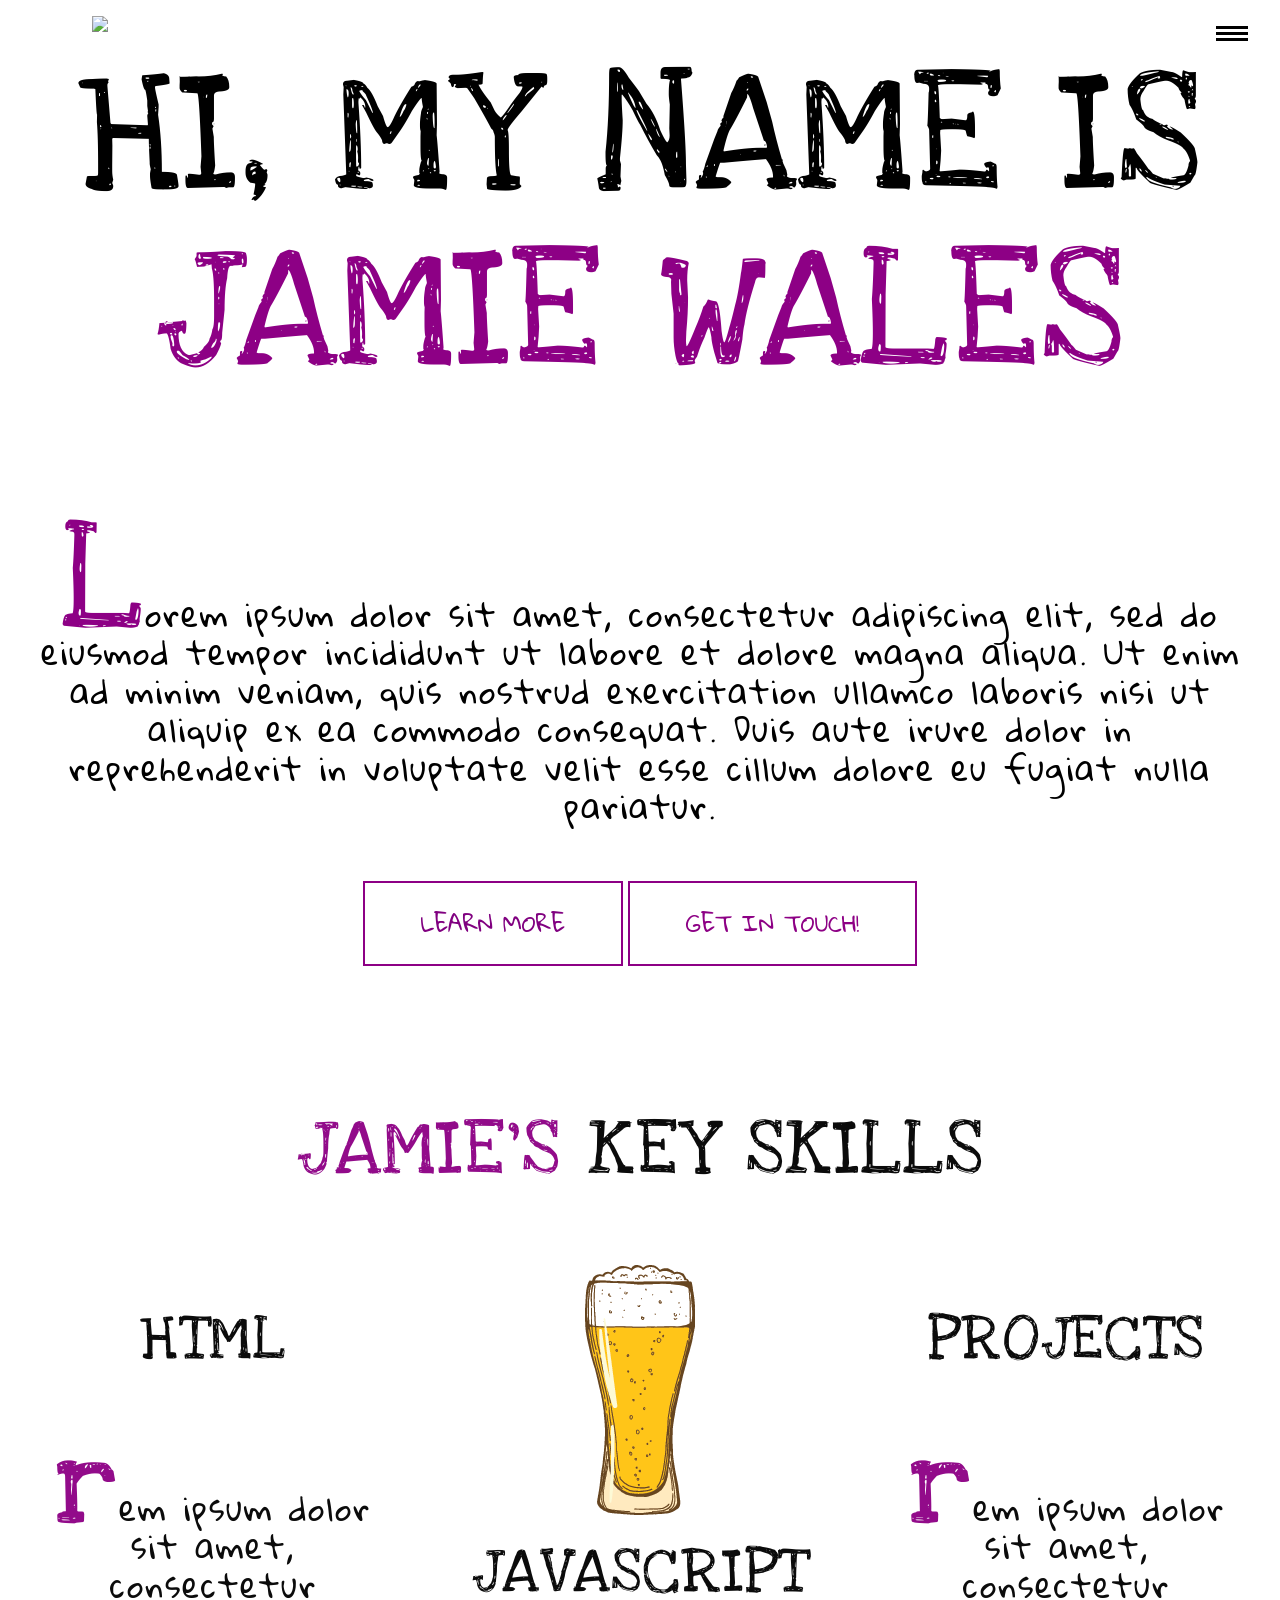
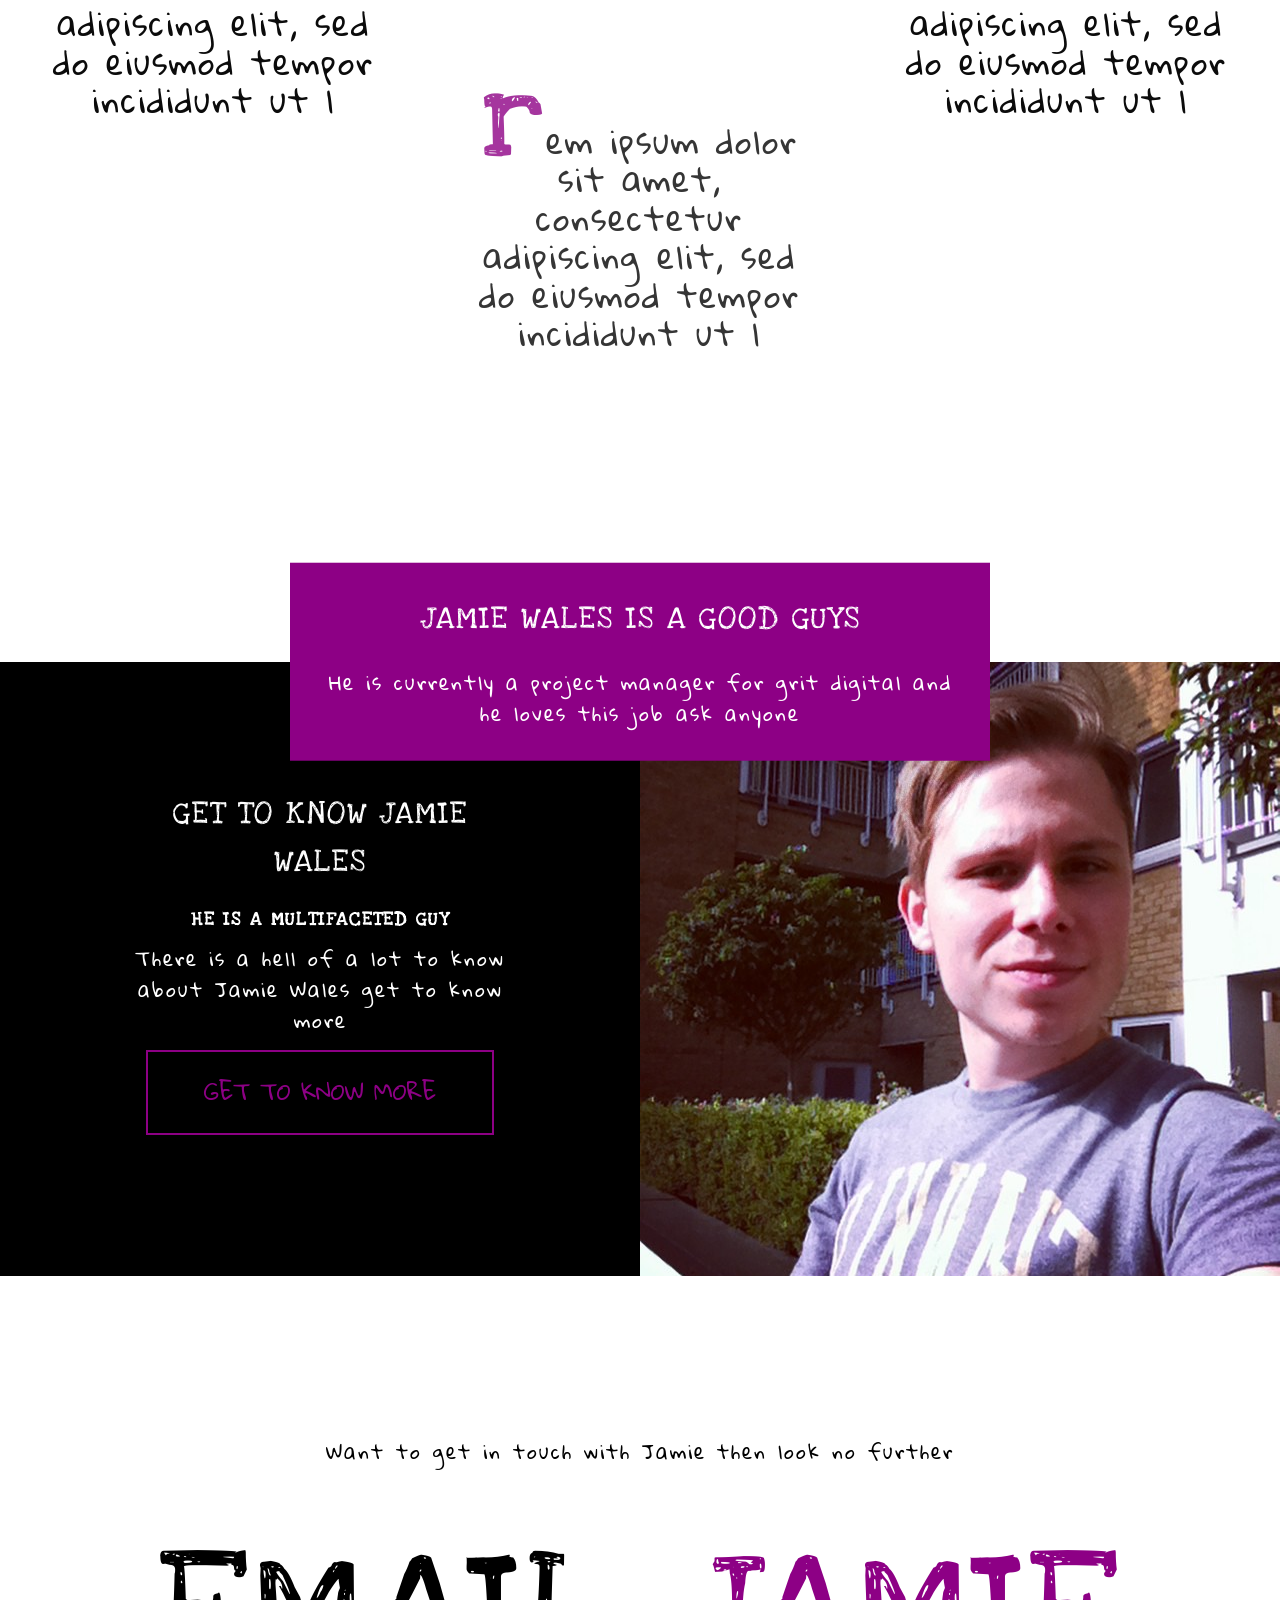
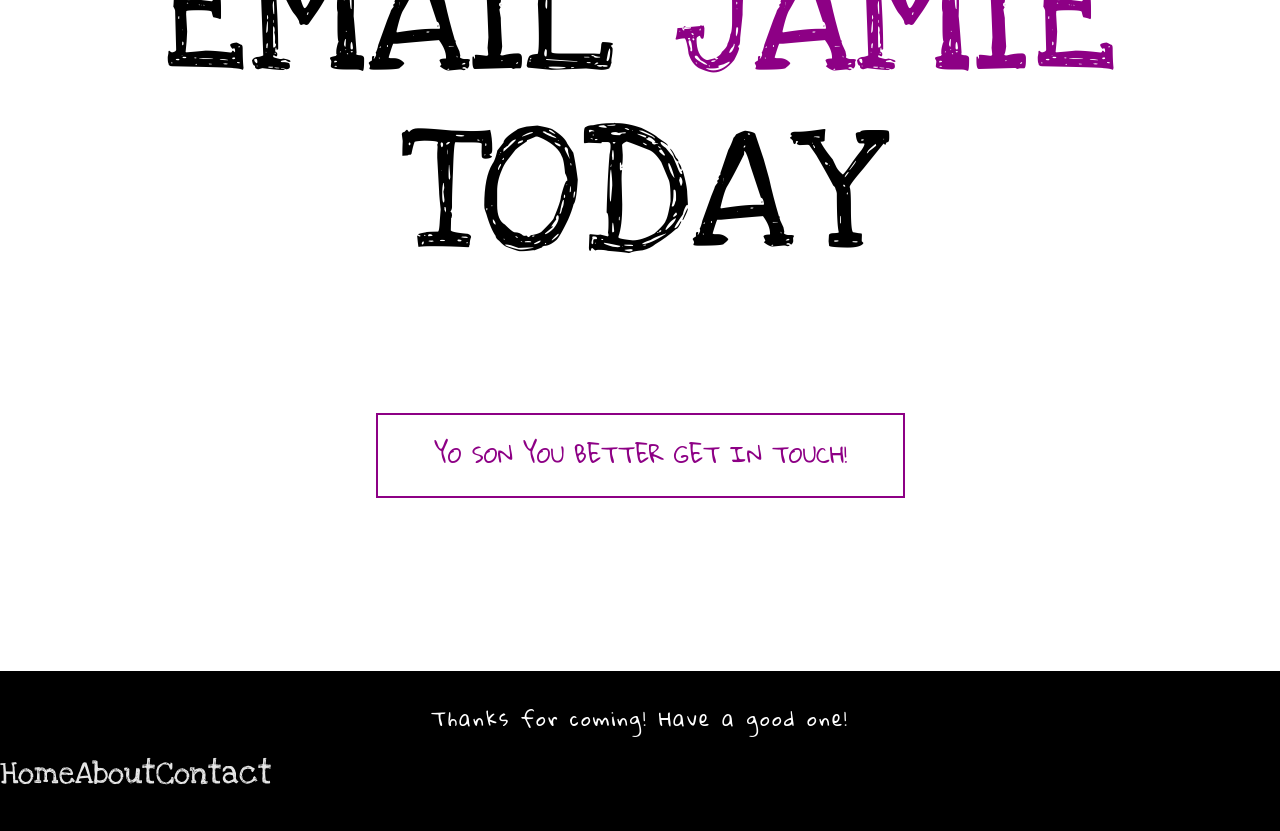
==== index.html @ 817ad18b "yo yo" ====
<!DOCTYPE html>
<html>
<head>
  <meta charset='utf-8'>
  <link href='css/main.css' rel='stylesheet'>
  <meta name='viewport' content='width=device-width,initial-scale=1'>
  <title>Jamie Wales</title>


</head>
<body>
  <header class='main-header'>
    <div class ='viewpoint'>
    <div class='container grid'>
    <div class='mylogo'> <a class ='logo' href = 'www.facebook.com' alt ='JW.'> <img src="img/logo.png" alt="JW. Logo"> </a></div>
    <nav class='main-nav col'>
      <ul class ='unstyled-list nav-list'>
        <li><a href='Home'> Home </a></li>
        <li><a href='About'> About </a></li>
        <li><a href='Contact'> Contact </a></li>
      </ul>
    </nav>

    <div class = 'nav-toggle'>
      <div class = 'hamburger'>
      </div>
    </div>

  </div>
  </header>

  <section class="hero">
    <div class="container grid">
      <div class="hero-text col">
        <h1 class="title-large"> Hi, my name is<br><span class ='title-jamie'>Jamie Wales</span> </h1>
          <p class="text-intro">
            <span>L</span>orem ipsum dolor sit amet, consectetur adipiscing elit, sed do
            eiusmod tempor incididunt ut labore et dolore magna aliqua. Ut enim
            ad minim veniam, quis nostrud exercitation ullamco laboris nisi ut
            aliquip ex ea commodo consequat. Duis aute irure dolor in
            reprehenderit in voluptate velit esse cillum dolore eu
            fugiat nulla pariatur.</p>
          <a class = 'scroll-down btn btn--secondary'>Learn More</a>
          <a href="" class = 'btn btn--primary'>Get In Touch!</a>
      </div>
    </div>
  </div>
    </section>


      <section class="key-points">
        <div class='container grid'>
          <h1 class="col col--full key-points-title hideme"> <span>Jamie's</span> Key Skills </h1>

          <div class='key-point col col--1-3'>
            <img src = /img/keyskillt1.png class = 'hideme' alt="">
            <h2 class = 'key-points-sub-title hideme'>HTML</h2>
            <p class = 'key-points-text hideme'><span>r</span>em ipsum dolor sit amet, consectetur adipiscing elit, sed do
            eiusmod tempor incididunt ut l</p>
          </div>
          <div class='key-point col col--1-3'>
            <img src = /img/Keyskillt1.png class = 'hideme' alt="">
            <h2 class = 'key-points-sub-title hideme'>Javascript</h2>
              <p class = 'key-points-text hideme'><span>r</span>em ipsum dolor sit amet, consectetur adipiscing elit, sed do
            eiusmod tempor incididunt ut l</p>
          </div>
          <div class='key-point col col--1-3'>
            <img src = /img/keyskillt1.png class ='hideme' alt="">
            <h2 class = 'key-points-sub-title hideme'>Projects</h2>
              <p class = 'key-points-text hideme'><span>r</span>em ipsum dolor sit amet, consectetur adipiscing elit, sed do
            eiusmod tempor incididunt ut l</p>
          </div>
        </div>
        </section>


        <section class='promo'>
            <div class="title-box">
              <h1>Jamie Wales is a good guys</h1>
                <p>He is currently a project manager for grit digital and he
                loves this job ask anyone </p>
              </div>
              <div class = 'grid'>
              <div class = 'bg-primary col col--1-2'>
                  <h1>Get to know Jamie Wales</h1>
                  <h2>He is a multifaceted guy</h2>
                  <p>There is a hell of a lot to know about Jamie Wales get
                    to know more</p>
                  <a href class='btn btn--primary'> Get to know more</a>
                </div>

                <div class = 'img-box lg-screen col col--1-2'>

                </div>
              </div>
            </section>


                <section class = 'CTA'>
                  <p class = 'text-large'>Want to get in touch with Jamie then look no further</p>
                  <h1 class ='title-large'> Email <span>Jamie</span> today </h1>
                  <a href="" class="btn btn--primary">Yo son you better get in touch!</a>

                </section>

                <footer>
                  <div class="container ">
                    <p class = 'title'> Thanks for coming! Have a good one!<p>
                    <ul class="unstyled-list social-links">
                      <li><a href=''></a><i class="fa fa-facebook-square" aria-hidden="true"></i></li>
                      <li><a href=''></a><i class="fa fa-instagram" aria-hidden="true"></i></li>
                      <li><a href=''></a><i class="fa fa-youtube" aria-hidden="true"></i></li>



                    <li> <a href = ''> Home </li>
                    <li> <a href = ''> About </li>
                    <li> <a href = ''> Contact </li>
                </ul>
                </div>
                </footer>


        <script src="https://use.fontawesome.com/6202502f5d.js"></script>
        <script
        src="http://code.jquery.com/jquery-2.2.4.min.js"
        integrity="sha256-BbhdlvQf/xTY9gja0Dq3HiwQF8LaCRTXxZKRutelT44="
        crossorigin="anonymous"></script>
        <script src = "js/scripts.js"></script>
</body>
</html>
---- css/main.css ----
@import url("https://fonts.googleapis.com/css?family=Roboto:300,400,700,900");
@import url("https://fonts.googleapis.com/css?family=Gloria+Hallelujah|Love+Ya+Like+A+Sister");
html {
  font-family: "Love Ya Like A Sister", cursive, sans-serif, "Gloria Hallelujah", cursive, sans-serif;
  font-weight: 400;
  line-height: 1.6;
  -ms-text-size-adjust: 100%;
  -webkit-text-size-adjust: 100%; }

body {
  margin: 0; }

.grid {
  display: -webkit-flex;
  display: -ms-flexbox;
  display: flex;
  -webkit-flex-wrap: wrap;
  -ms-flex-wrap: wrap;
  flex-wrap: wrap; }

.col {
  -webkit-flex: 0 0 100%;
  -ms-flex: 0 0 100%;
  flex: 0 0 100%;
  padding: 0 0 1.5em; }
  @media (min-width: 725px) {
    .col:first-of-type {
      padding-left: 0; }
    .col:last-of-type {
      padding-right: 0; }
      .col:last-of-type .col--full {
        -webkit-flex: 0 0 100%;
        -ms-flex: 0 0 100%;
        flex: 0 0 100%; } }

@media (min-width: 1100px) {
  .col--1-3 {
    -webkit-flex-basis: 33.3333%;
    -ms-flex-preferred-size: 33.3333%;
    flex-basis: 33.3333%; }
  .col--2-3 {
    -webkit-flex-basis: 66.6666%;
    -ms-flex-preferred-size: 66.6666%;
    flex-basis: 66.6666%; }
  .col--1-2 {
    -webkit-flex-basis: 50%;
    -ms-flex-preferred-size: 50%;
    flex-basis: 50%; } }

*, *::before, *::after {
  box-sizing: border-box; }
  * img, *::before img, *::after img {
    max-width: 100%;
    height: auto; }
    * img .container, *::before img .container, *::after img .container {
      width: 95%;
      max-width: 1200px;
      margin: 0 auto; }

body {
  color: black;
  text-align: center; }

.unstyled-list {
  margin: 0;
  padding: 0;
  list-style: none; }

.lg-screen {
  display: none; }
  @media (min-width: 750px) {
    .lg-screen {
      display: block; } }

.hideme {
  opacity: 0; }

h1, h2, h3, h4, h5, h6, p {
  margin: 0 0 .75em; }

h1:last-child, h2:last-child, h3:last-child, h4:last-child,
h5:last-child, h6:last-child, p:last-child {
  margin: 0; }

h1 {
  font-size: 2rem;
  font-weight: 400;
  line-height: 1.5;
  text-transform: uppercase;
  letter-spacing: 2px; }

h2 {
  font-size: 1.2rem;
  text-transform: uppercase;
  letter-spacing: 2px;
  line-height: 1; }

p {
  font-size: 1.2rem;
  font-family: "Gloria Hallelujah", cursive, sans-serif;
  letter-spacing: 2px; }

.text-intro {
  font-family: "Gloria Hallelujah", cursive, sans-serif;
  font-size: 1.5rem;
  line-height: 1.2;
  padding: 2rem; }
  .text-intro span {
    color: #8d0085;
    font-size: 3rem;
    font-family: "Love Ya Like A Sister", cursive, sans-serif;
    line-height: 2rem; }
  @media (min-width: 725px) {
    .text-intro {
      font-size: 2rem; }
      .text-intro span {
        font-size: 10rem; } }

.title-large {
  line-height: 1;
  padding-top: 3rem;
  font-size: 6rem;
  font-weight: 300; }
  .title-large span {
    color: #8d0085; }

.key-points-title {
  line-height: 1;
  font-size: 5em;
  font-weight: 300;
  padding: 1rem; }
  .key-points-title span {
    color: #8d0085; }

.key-points-sub-title {
  line-height: 1;
  font-size: 4em;
  padding: 1rem;
  font-weight: 300; }
  .key-points-sub-title span {
    color: #8d0085; }

.key-points-text {
  font-family: "Gloria Hallelujah", cursive, sans-serif;
  font-size: 2rem;
  line-height: 1.2;
  padding: 2rem; }
  .key-points-text span {
    color: #8d0085;
    font-size: 4em;
    font-family: "Love Ya Like A Sister", cursive, sans-serif;
    line-height: 2rem; }

.main-header {
  position: absolute;
  top: 0;
  left: 0;
  right: 0;
  padding-top: 1em; }

.mylogo {
  width: 25%;
  min-width: 10rem;
  max-width: 15rem;
  padding-left: 1rem; }

.hero {
  background-image: url(/img/main.jpeg);
  background-position: center;
  background-repeat: no-repeat;
  background-size: cover;
  position: center;
  text-align: center;
  min-height: 100vh;
  color: black; }

@media (min-width: 725px) {
  .title-large {
    font-size: 11rem; } }

.main-nav {
  background-color: #8d0085;
  position: absolute;
  top: 0;
  right: 0;
  left: 100%;
  font-size: 6rem;
  overflow: hidden;
  transition: all ease-in-out 300ms; }
  .main-nav ul {
    display: -webkit-flex;
    display: -ms-flexbox;
    display: flex;
    -webkit-flex-direction: column;
    -ms-flex-direction: column;
    flex-direction: column;
    -webkit-justify-content: space-around;
    -ms-flex-pack: distribute;
    justify-content: space-around;
    height: 100vh; }
    .main-nav ul li {
      -webkit-flex-grow: 1 1 auto;
      -ms-flex-positive: 1 1 auto;
      flex-grow: 1 1 auto;
      border-bottom: 1px solid white;
      display: -webkit-flex;
      display: -ms-flexbox;
      display: flex;
      -webkit-align-items: center;
      -ms-flex-align: center;
      align-items: center;
      -webkit-justify-content: center;
      -ms-flex-pack: center;
      justify-content: center; }
      .main-nav ul li a {
        color: white;
        text-decoration: none;
        -webkit-flex-basis: 100%;
        -ms-flex-preferred-size: 100%;
        flex-basis: 100%;
        display: -webkit-flex;
        display: -ms-flexbox;
        display: flex;
        -webkit-align-items: center;
        -ms-flex-align: center;
        align-items: center;
        -webkit-justify-content: center;
        -ms-flex-pack: center;
        justify-content: center; }
        .main-nav ul li a:hover {
          background: rgba(0, 0, 0, 0.1); }

.is-open {
  left: 0; }

.nav-toggle {
  display: block;
  padding: 1em;
  position: absolute;
  right: 1em;
  top: 1em;
  cursor: pointer; }

.hamburger, .hamburger::before, .hamburger::after {
  content: '';
  display: block;
  width: 2em;
  height: 3px;
  background: black;
  transition: all ease-in-out 500ms; }

.hamburger::before {
  -webkit-transform: translateY(-6px);
  -ms-transform: translateY(-6px);
  transform: translateY(-6px); }

.hamburger::after {
  -webkit-transform: translateY(3px);
  -ms-transform: translateY(3px);
  transform: translateY(3px); }

.hamburger.is-open {
  -webkit-transform: rotate(45deg);
  -ms-transform: rotate(45deg);
  transform: rotate(45deg); }
  .hamburger.is-open::after {
    -webkit-transform: rotate(90deg) translateX(-3px);
    -ms-transform: rotate(90deg) translateX(-3px);
    transform: rotate(90deg) translateX(-3px); }
  .hamburger.is-open::before {
    opacity: 0; }

.key-points {
  padding: 10vh 0 0; }

.key-point {
  margin-bottom: 3.5em; }
  .key-point:first-of-type {
    margin-top: 1.5em; }
  .key-point:last-child {
    margin-bottom: 0; }
  @media (min-width: 725px) {
    .key-point:first-of-type {
      margin-top: 0; } }

.title-box {
  background: #8d0085;
  color: white;
  margin: 0 auto;
  padding: 2em;
  -webkit-transform: translateY(30%);
  -ms-transform: translateY(30%);
  transform: translateY(30%);
  max-width: 90%; }
  @media (min-width: 495px) {
    .title-box {
      -webkit-transform: translateY(50%);
      -ms-transform: translateY(50%);
      transform: translateY(50%); } }
  @media (min-width: 725px) {
    .title-box {
      max-width: 700px; } }

.promo .bg-primary {
  background: black;
  color: white;
  padding: 8em; }

.promo .img-box {
  background: url("/img/sideimage.jpg");
  background-size: cover;
  background-position: center; }

footer {
  background: black;
  color: white;
  padding: 2em 0;
  background-position: center; }

.nav-footer {
  display: -webkit-flex;
  display: -ms-flexbox;
  display: flex;
  -webkit-justify-content: space-around;
  -ms-flex-pack: distribute;
  justify-content: space-around;
  width: 50%;
  margin: 0 auto;
  font-size: 1rem; }
  @media (min-width: 725px) {
    .nav-footer {
      font-size: 3rem; } }

.social-links {
  display: -webkit-flex;
  display: -ms-flexbox;
  display: flex;
  font-size: 2rem;
  opacity: 0.9;
  width: 100%; }

a {
  text-decoration: none;
  color: white; }

.btn {
  font-family: "Gloria Hallelujah", cursive, sans-serif;
  display: inline-block;
  font-size: 1.4em;
  padding: 1em 2.5em;
  text-transform: uppercase;
  text-decoration: none;
  margin-bottom: .6em;
  transition: 400ms; }

.btn--primary {
  border: 2px solid #8d0085;
  color: #8d0085; }
  .btn--primary:hover, .btn--primary:focus {
    background: #8d0085;
    color: white;
    border-color: #8d0085; }

.btn--secondary {
  border: 2px solid #8d0085;
  color: purple; }
  .btn--secondary:hover, .btn--secondary:focus {
    background: #8d0085;
    color: white;
    border-color: white; }

.CTA {
  background-image: url(/img/main.jpeg);
  background-size: cover;
  background-position: center;
  padding: 2.5em;
  position: relative; }
  @media (min-width: 725px) {
    .CTA {
      padding: 10em 0; } }
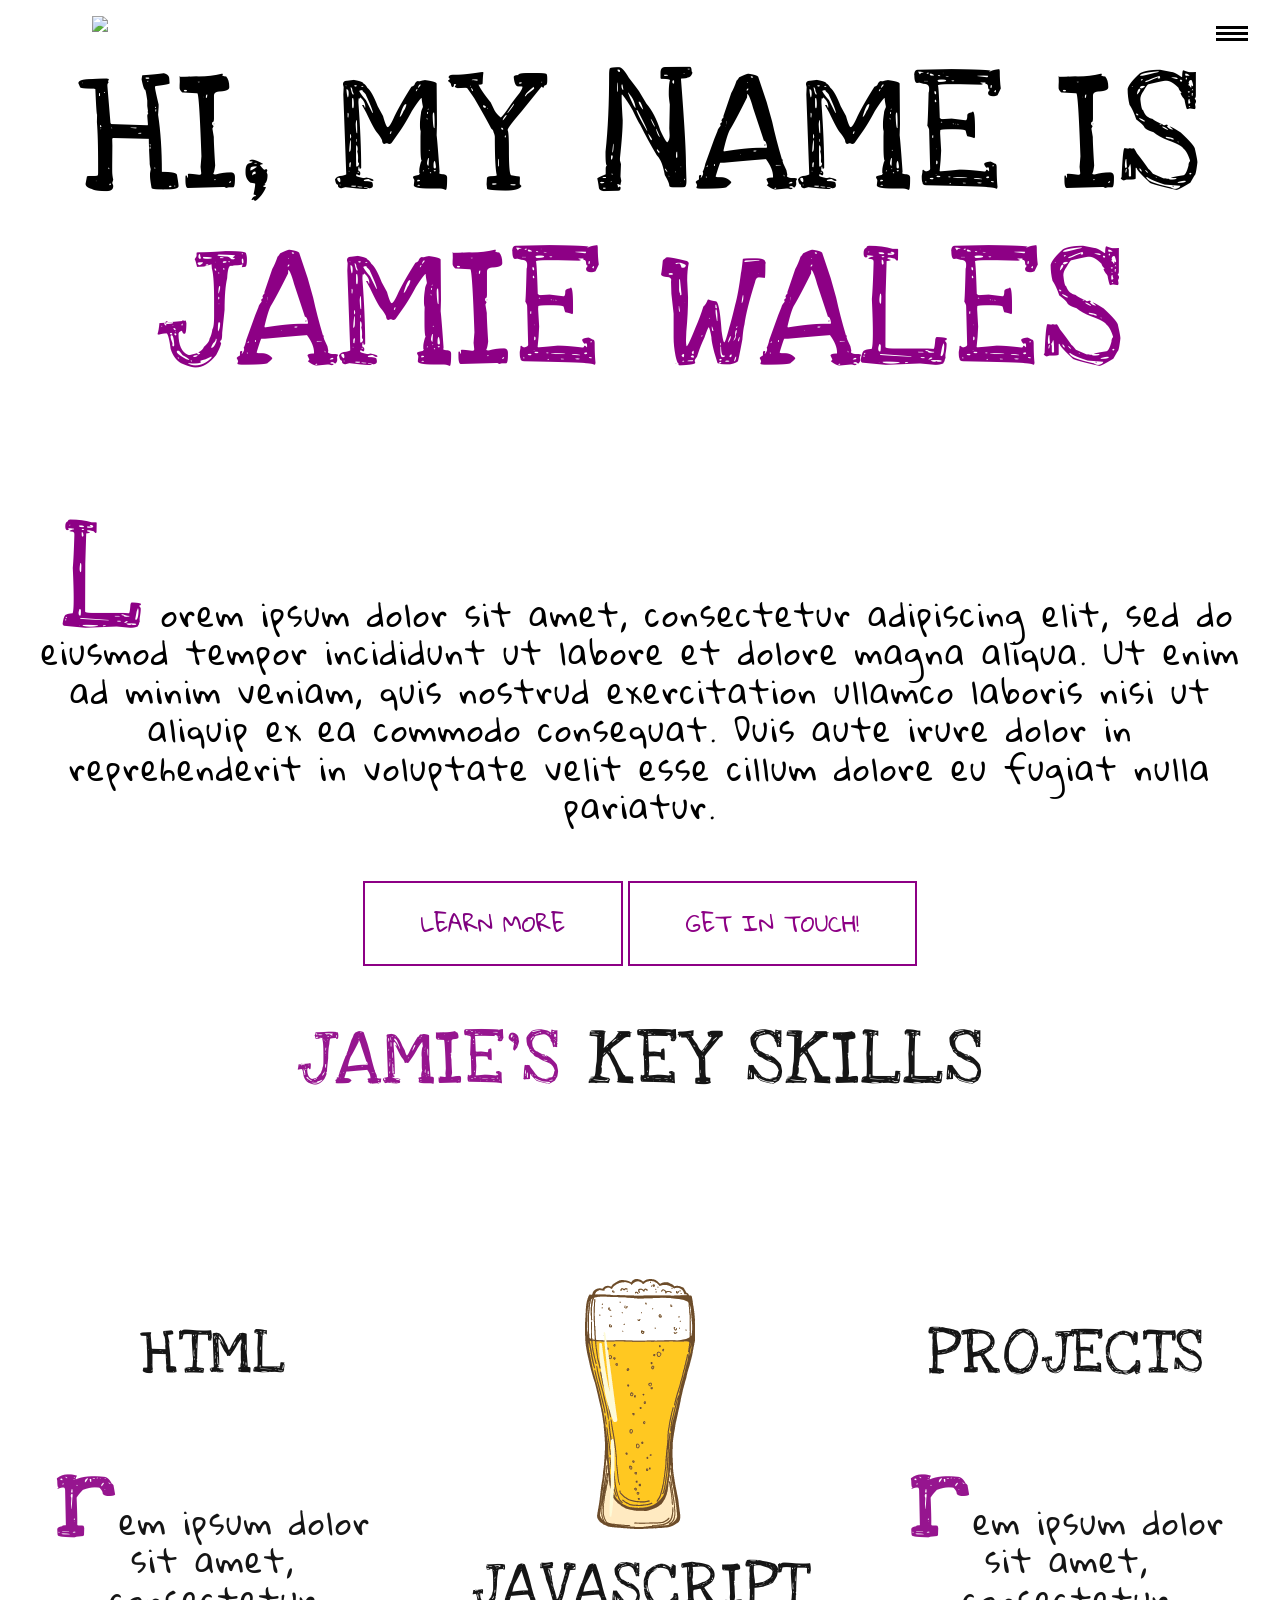
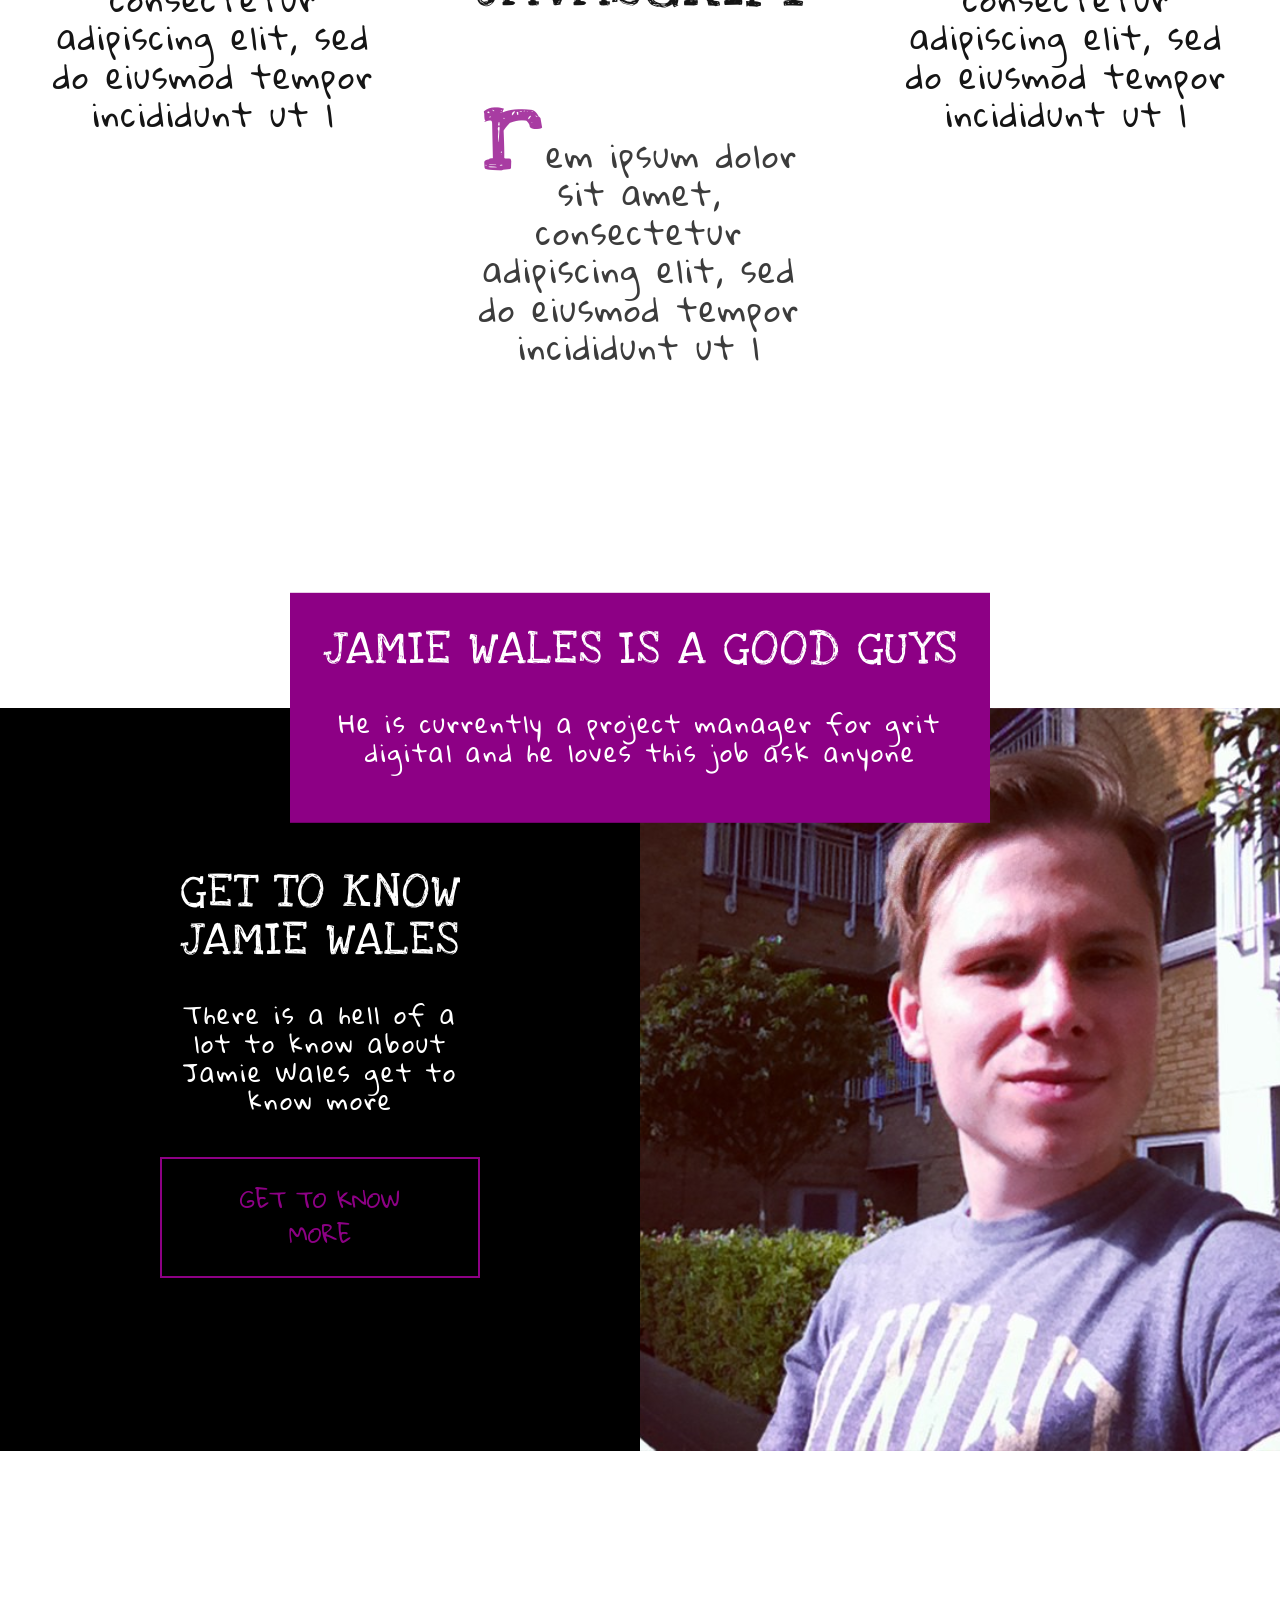
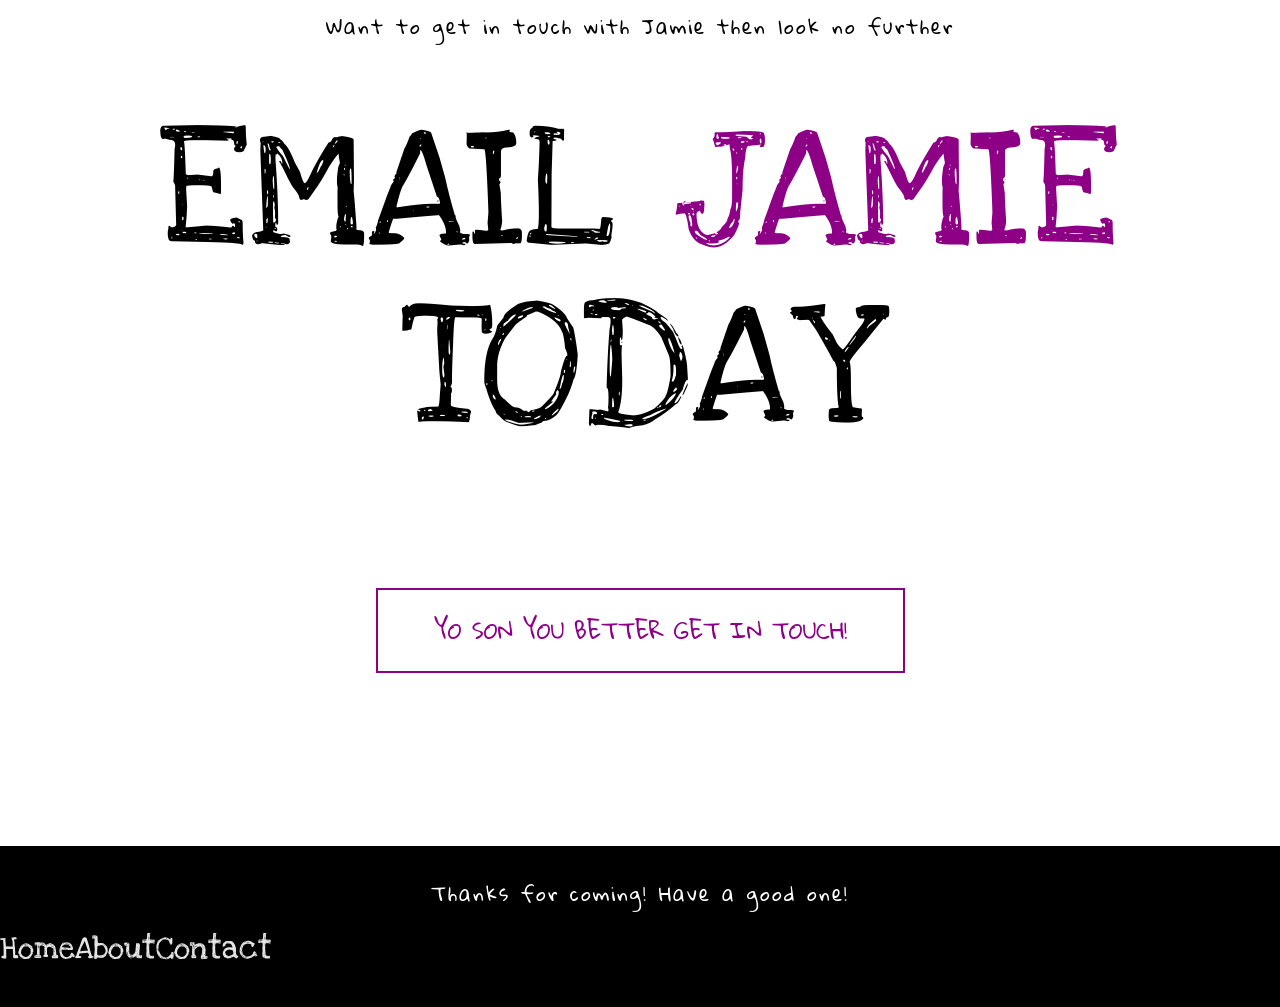
==== commit 09d265a0: "Lots of changes BIATCH" ====
--- a/index.html
+++ b/index.html
@@ -76,15 +76,14 @@
 
         <section class='promo'>
             <div class="title-box">
-              <h1>Jamie Wales is a good guys</h1>
-                <p>He is currently a project manager for grit digital and he
+              <h1 class ='title-box-title-a'>Jamie Wales is a good guys</h1>
+                <p class ='title-box-text-a'>He is currently a project manager for grit digital and he
                 loves this job ask anyone </p>
               </div>
               <div class = 'grid'>
               <div class = 'bg-primary col col--1-2'>
-                  <h1>Get to know Jamie Wales</h1>
-                  <h2>He is a multifaceted guy</h2>
-                  <p>There is a hell of a lot to know about Jamie Wales get
+                  <h1 class ='title-box-title-b'>Get to know Jamie Wales</h1>
+                  <p class ='title-box-text-b'>There is a hell of a lot to know about Jamie Wales get
                     to know more</p>
                   <a href class='btn btn--primary'> Get to know more</a>
                 </div>
--- a/css/main.css
+++ b/css/main.css
@@ -114,7 +114,8 @@
     .text-intro {
       font-size: 2rem; }
       .text-intro span {
-        font-size: 10rem; } }
+        font-size: 10rem;
+        padding: 1rem; } }
 
 .title-large {
   line-height: 1;
@@ -127,8 +128,7 @@
 .key-points-title {
   line-height: 1;
   font-size: 5em;
-  font-weight: 300;
-  padding: 1rem; }
+  font-weight: 300; }
   .key-points-title span {
     color: #8d0085; }
 
@@ -150,6 +150,42 @@
     font-size: 4em;
     font-family: "Love Ya Like A Sister", cursive, sans-serif;
     line-height: 2rem; }
+
+.title-box-text-a {
+  font-family: "Gloria Hallelujah", cursive, sans-serif;
+  font-size: 1.5rem;
+  line-height: 1.2;
+  padding-bottom: 1em; }
+  .title-box-text-a span {
+    color: #8d0085;
+    font-size: 4em;
+    font-family: "Love Ya Like A Sister", cursive, sans-serif;
+    line-height: 2rem; }
+
+.title-box-title-a {
+  line-height: 1;
+  font-size: 3em;
+  font-weight: 300; }
+  .title-box-title-a span {
+    color: #8d0085; }
+
+.title-box-text-b {
+  font-family: "Gloria Hallelujah", cursive, sans-serif;
+  font-size: 1.5rem;
+  line-height: 1.2;
+  padding-bottom: 1em; }
+  .title-box-text-b span {
+    color: #8d0085;
+    font-size: 4em;
+    font-family: "Love Ya Like A Sister", cursive, sans-serif;
+    line-height: 2rem; }
+
+.title-box-title-b {
+  line-height: 1;
+  font-size: 3em;
+  font-weight: 300; }
+  .title-box-title-b span {
+    color: #8d0085; }
 
 .main-header {
   position: absolute;
@@ -271,7 +307,7 @@
     opacity: 0; }
 
 .key-points {
-  padding: 10vh 0 0; }
+  padding-top: 1em; }
 
 .key-point {
   margin-bottom: 3.5em; }
@@ -304,7 +340,7 @@
 .promo .bg-primary {
   background: black;
   color: white;
-  padding: 8em; }
+  padding: 10em; }
 
 .promo .img-box {
   background: url("/img/sideimage.jpg");
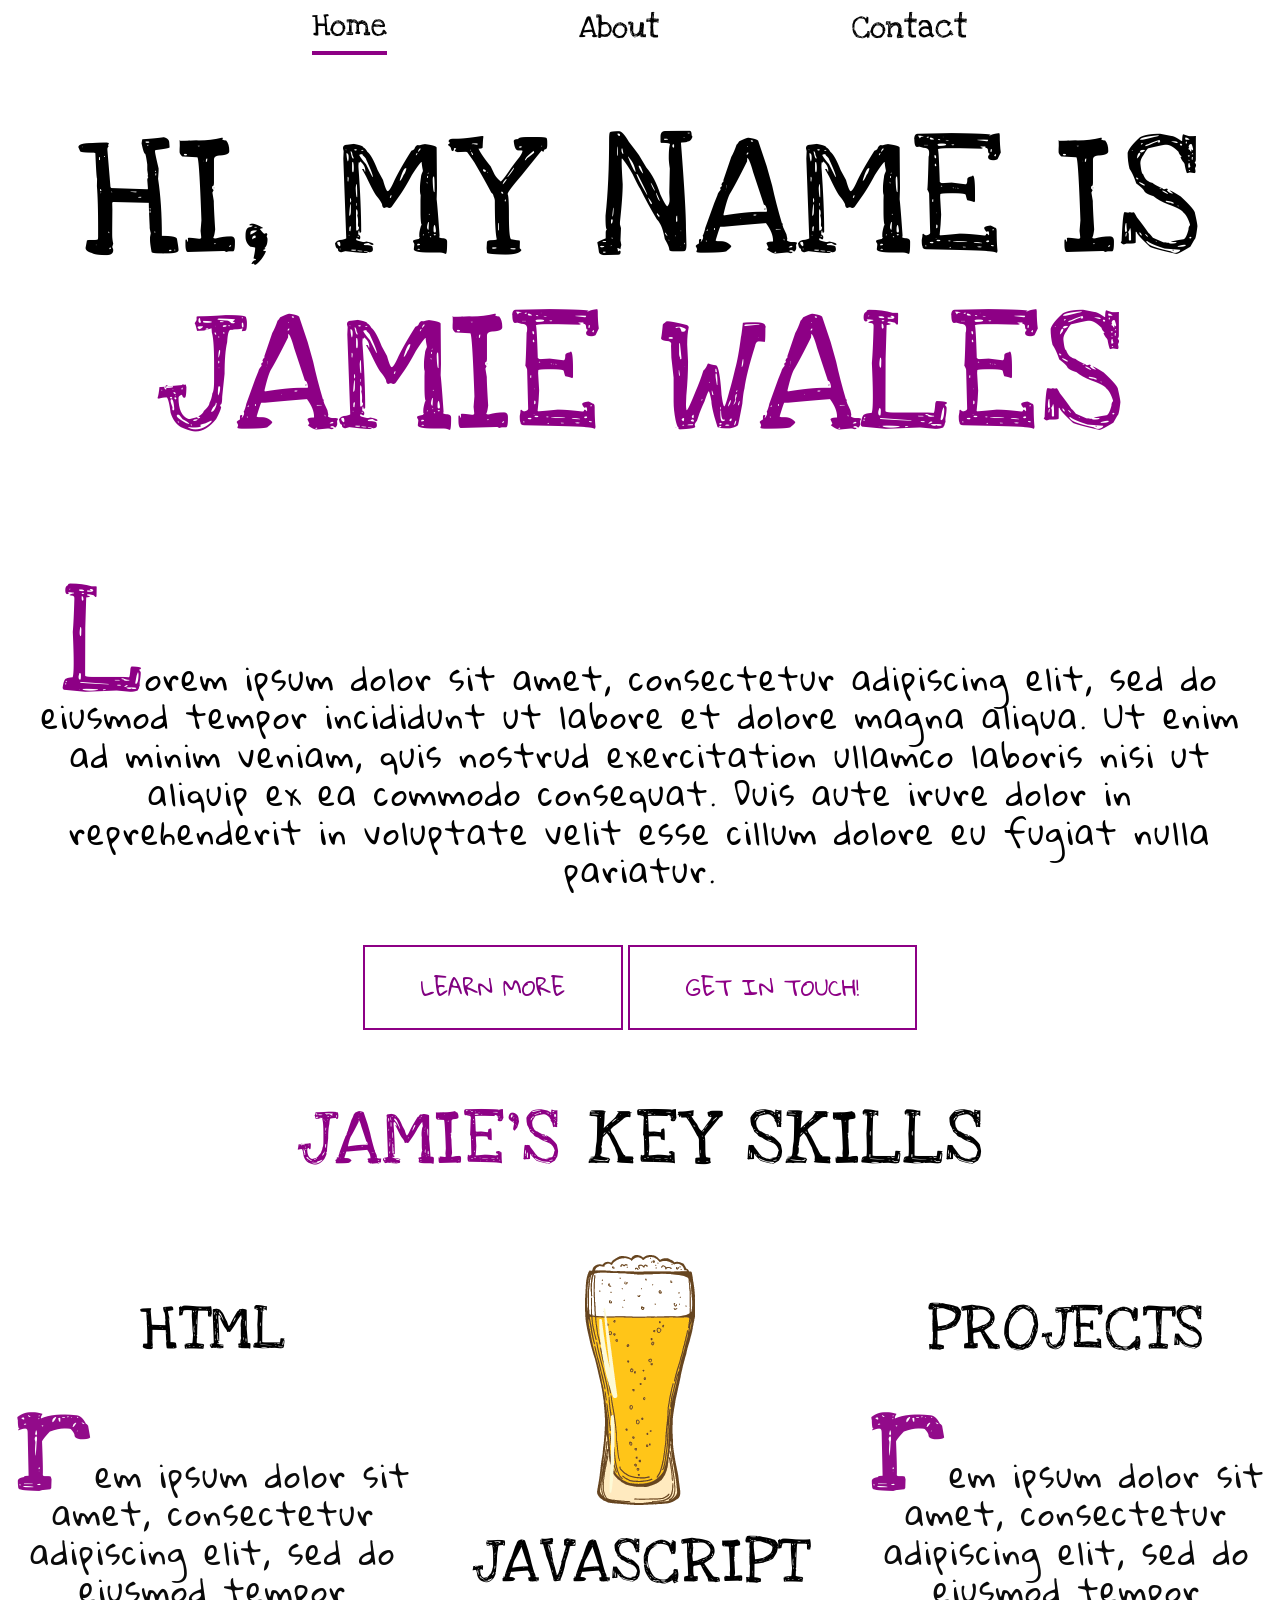
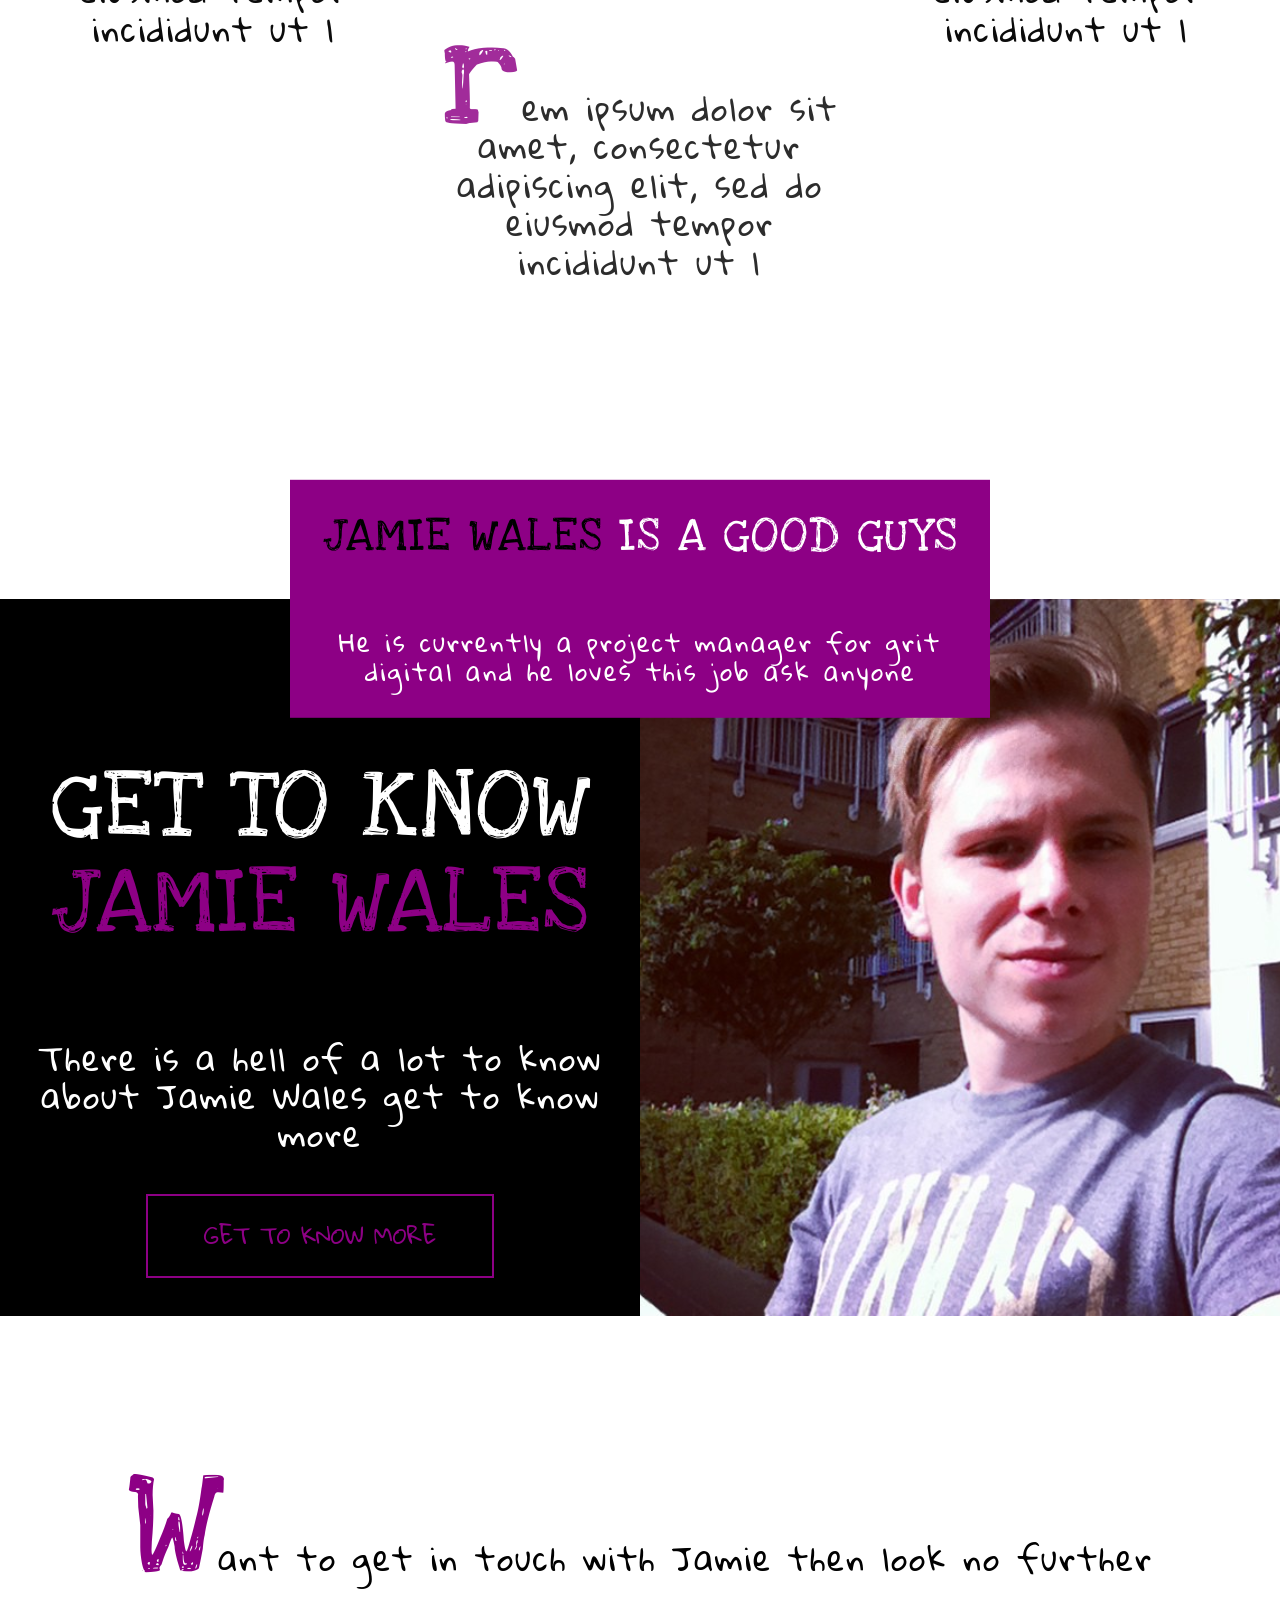
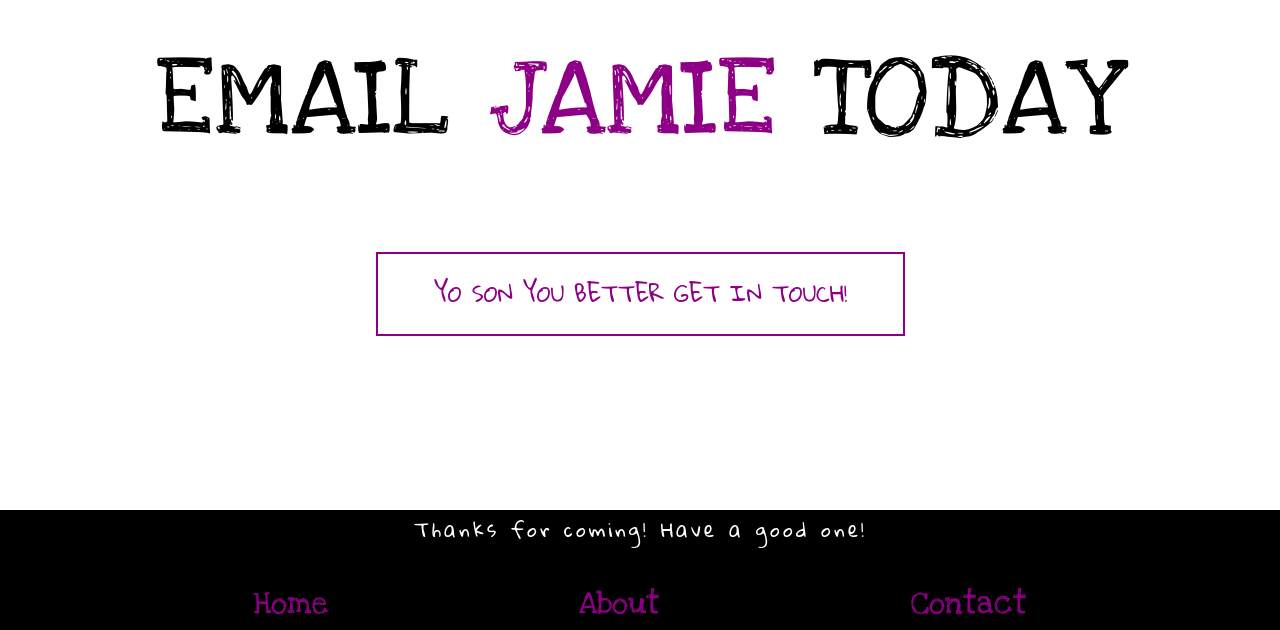
==== commit 0dde5e4c: "About page WOOOOOO" ====
--- a/index.html
+++ b/index.html
@@ -3,25 +3,23 @@
 <head>
   <meta charset='utf-8'>
   <link href='css/main.css' rel='stylesheet'>
-  <meta name='viewport' content='width=device-width,initial-scale=1'>
+  <meta name="viewport" content="width=device=width,initial-scale=1"/>
   <title>Jamie Wales</title>
 
 
 </head>
 <body>
   <header class='main-header'>
-    <div class ='viewpoint'>
     <div class='container grid'>
-    <div class='mylogo'> <a class ='logo' href = 'www.facebook.com' alt ='JW.'> <img src="img/logo.png" alt="JW. Logo"> </a></div>
     <nav class='main-nav col'>
       <ul class ='unstyled-list nav-list'>
-        <li><a href='Home'> Home </a></li>
-        <li><a href='About'> About </a></li>
+        <li><a href='Home' class='selected'> Home </a></li>
+        <li><a href='about.html'> About </a></li>
         <li><a href='Contact'> Contact </a></li>
       </ul>
     </nav>
 
-    <div class = 'nav-toggle'>
+    <div class='nav-toggle'>
       <div class = 'hamburger'>
       </div>
     </div>
@@ -44,29 +42,28 @@
           <a href="" class = 'btn btn--primary'>Get In Touch!</a>
       </div>
     </div>
-  </div>
     </section>
 
 
       <section class="key-points">
         <div class='container grid'>
-          <h1 class="col col--full key-points-title hideme"> <span>Jamie's</span> Key Skills </h1>
+          <h1 class="col col--full key-points-title"> <span>Jamie's</span> Key Skills </h1>
 
           <div class='key-point col col--1-3'>
             <img src = /img/keyskillt1.png class = 'hideme' alt="">
-            <h2 class = 'key-points-sub-title hideme'>HTML</h2>
+            <h2 class = 'key-points-sub-title'>HTML</h2>
             <p class = 'key-points-text hideme'><span>r</span>em ipsum dolor sit amet, consectetur adipiscing elit, sed do
             eiusmod tempor incididunt ut l</p>
           </div>
           <div class='key-point col col--1-3'>
             <img src = /img/Keyskillt1.png class = 'hideme' alt="">
-            <h2 class = 'key-points-sub-title hideme'>Javascript</h2>
+            <h2 class = 'key-points-sub-title'>Javascript</h2>
               <p class = 'key-points-text hideme'><span>r</span>em ipsum dolor sit amet, consectetur adipiscing elit, sed do
             eiusmod tempor incididunt ut l</p>
           </div>
           <div class='key-point col col--1-3'>
             <img src = /img/keyskillt1.png class ='hideme' alt="">
-            <h2 class = 'key-points-sub-title hideme'>Projects</h2>
+            <h2 class = 'key-points-sub-title'>Projects</h2>
               <p class = 'key-points-text hideme'><span>r</span>em ipsum dolor sit amet, consectetur adipiscing elit, sed do
             eiusmod tempor incididunt ut l</p>
           </div>
@@ -76,13 +73,13 @@
 
         <section class='promo'>
             <div class="title-box">
-              <h1 class ='title-box-title-a'>Jamie Wales is a good guys</h1>
+              <h1 class ='title-box-title-a'><span>Jamie Wales</span> is a good guys</h1>
                 <p class ='title-box-text-a'>He is currently a project manager for grit digital and he
                 loves this job ask anyone </p>
               </div>
               <div class = 'grid'>
               <div class = 'bg-primary col col--1-2'>
-                  <h1 class ='title-box-title-b'>Get to know Jamie Wales</h1>
+                  <h1 class ='title-box-title-b'>Get to know <span>Jamie Wales</span></h1>
                   <p class ='title-box-text-b'>There is a hell of a lot to know about Jamie Wales get
                     to know more</p>
                   <a href class='btn btn--primary'> Get to know more</a>
@@ -96,25 +93,24 @@
 
 
                 <section class = 'CTA'>
-                  <p class = 'text-large'>Want to get in touch with Jamie then look no further</p>
-                  <h1 class ='title-large'> Email <span>Jamie</span> today </h1>
+                  <p class = 'CTA-text'><span>W</span>ant to get in touch with Jamie then look no further</p>
+                  <h1 class ='CTA-title'> Email <span>Jamie</span> today </h1>
                   <a href="" class="btn btn--primary">Yo son you better get in touch!</a>
 
                 </section>
 
                 <footer>
-                  <div class="container ">
-                    <p class = 'title'> Thanks for coming! Have a good one!<p>
+                  <div class="container--footer">
+                    <p class = 'title-footer'> Thanks for coming! Have a good one!<p>
                     <ul class="unstyled-list social-links">
-                      <li><a href=''></a><i class="fa fa-facebook-square" aria-hidden="true"></i></li>
-                      <li><a href=''></a><i class="fa fa-instagram" aria-hidden="true"></i></li>
-                      <li><a href=''></a><i class="fa fa-youtube" aria-hidden="true"></i></li>
-
-
-
-                    <li> <a href = ''> Home </li>
-                    <li> <a href = ''> About </li>
-                    <li> <a href = ''> Contact </li>
+                      <li><a href='https://www.facebook.com/jamie.wales1'><i class="fa fa-facebook-square" aria-hidden="true"></i></a></li>
+                      <li><a href=''><i class="fa fa-instagram" aria-hidden="true"></i></a></li>
+                      <li><a href='https://www.youtube.com/watch?v=G-Xh9uqNxTM'><i class="fa fa-youtube" aria-hidden="true"></i></a></li>
+                    </ul>
+                <ul class = 'unstyled-list nav-footer'>
+                    <li> <a href = ''> Home </a></li>
+                    <li> <a href = ''> About </a></li>
+                    <li> <a href = ''> Contact </a></li>
                 </ul>
                 </div>
                 </footer>
--- a/css/main.css
+++ b/css/main.css
@@ -68,7 +68,7 @@
 
 .lg-screen {
   display: none; }
-  @media (min-width: 750px) {
+  @media (min-width: 1100px) {
     .lg-screen {
       display: block; } }
 
@@ -104,23 +104,24 @@
   font-family: "Gloria Hallelujah", cursive, sans-serif;
   font-size: 1.5rem;
   line-height: 1.2;
-  padding: 2rem; }
+  padding: 2rem;
+  letter-spacing: 2px; }
   .text-intro span {
     color: #8d0085;
     font-size: 3rem;
     font-family: "Love Ya Like A Sister", cursive, sans-serif;
     line-height: 2rem; }
-  @media (min-width: 725px) {
+  @media (min-width: 1100px) {
     .text-intro {
-      font-size: 2rem; }
+      font-size: 2rem;
+      letter-spacing: 2px; }
       .text-intro span {
-        font-size: 10rem;
-        padding: 1rem; } }
+        font-size: 10rem; } }
 
 .title-large {
   line-height: 1;
-  padding-top: 3rem;
-  font-size: 6rem;
+  padding-top: 2rem;
+  font-size: 5rem;
   font-weight: 300; }
   .title-large span {
     color: #8d0085; }
@@ -128,6 +129,7 @@
 .key-points-title {
   line-height: 1;
   font-size: 5em;
+  padding: 1rem;
   font-weight: 300; }
   .key-points-title span {
     color: #8d0085; }
@@ -142,63 +144,119 @@
 
 .key-points-text {
   font-family: "Gloria Hallelujah", cursive, sans-serif;
-  font-size: 2rem;
-  line-height: 1.2;
-  padding: 2rem; }
+  font-size: 1.5rem;
+  line-height: 1.2; }
   .key-points-text span {
     color: #8d0085;
-    font-size: 4em;
+    font-size: 3rem;
     font-family: "Love Ya Like A Sister", cursive, sans-serif;
     line-height: 2rem; }
+  @media (min-width: 1100px) {
+    .key-points-text {
+      font-size: 2rem; }
+      .key-points-text span {
+        font-size: 10rem; } }
 
 .title-box-text-a {
+  font-size: 1.5rem;
+  line-height: 1.2; }
+  @media (min-width: 1100px) {
+    .title-box-text-a {
+      font-family: "Gloria Hallelujah", cursive, sans-serif;
+      font-size: 1.5rem;
+      line-height: 1.2;
+      padding: 1rem; } }
+
+.title-box-title-a {
+  font-size: 3rem;
+  line-height: 1.2; }
+  .title-box-title-a span {
+    color: black; }
+  @media (min-width: 1100px) {
+    .title-box-title-a {
+      line-height: 1;
+      font-size: 3em;
+      font-weight: 300;
+      padding: 1rem; }
+      .title-box-title-a span {
+        color: black; } }
+
+@media (min-width: 1100px) {
+  .title-box-text-b {
+    font-family: "Gloria Hallelujah", cursive, sans-serif;
+    font-size: 2rem;
+    line-height: 1.2;
+    padding: 1rem; }
+    .title-box-text-b span {
+      color: #8d0085; } }
+
+.title-box-title-b {
+  font-size: 3rem;
+  line-height: 1.2; }
+  .title-box-title-b span {
+    color: #8d0085; }
+  @media (min-width: 1100px) {
+    .title-box-title-b {
+      line-height: 1;
+      font-size: 6em;
+      font-weight: 300; }
+      .title-box-title-b span {
+        color: #8d0085; } }
+
+.CTA-title {
+  font-size: 3em;
+  line-height: 1; }
+  .CTA-title span {
+    color: #8d0085; }
+  @media (min-width: 1100px) {
+    .CTA-title {
+      font-size: 7em;
+      line-height: 1.2; }
+      .CTA-title span {
+        color: #8d0085; } }
+
+.CTA-text {
   font-family: "Gloria Hallelujah", cursive, sans-serif;
   font-size: 1.5rem;
   line-height: 1.2;
-  padding-bottom: 1em; }
-  .title-box-text-a span {
+  padding: 2rem; }
+  .CTA-text span {
     color: #8d0085;
-    font-size: 4em;
+    font-size: 3rem;
     font-family: "Love Ya Like A Sister", cursive, sans-serif;
     line-height: 2rem; }
-
-.title-box-title-a {
-  line-height: 1;
-  font-size: 3em;
-  font-weight: 300; }
-  .title-box-title-a span {
-    color: #8d0085; }
-
-.title-box-text-b {
+  @media (min-width: 1100px) {
+    .CTA-text {
+      font-size: 2rem; }
+      .CTA-text span {
+        font-size: 10rem; } }
+
+.title-footer {
+  letter-spacing: 3px;
+  line-height: 2; }
+
+.welcome-text {
   font-family: "Gloria Hallelujah", cursive, sans-serif;
   font-size: 1.5rem;
   line-height: 1.2;
-  padding-bottom: 1em; }
-  .title-box-text-b span {
+  padding: 1em; }
+  .welcome-text span {
     color: #8d0085;
-    font-size: 4em;
+    font-size: 3rem;
     font-family: "Love Ya Like A Sister", cursive, sans-serif;
     line-height: 2rem; }
-
-.title-box-title-b {
-  line-height: 1;
-  font-size: 3em;
-  font-weight: 300; }
-  .title-box-title-b span {
-    color: #8d0085; }
+  @media (min-width: 1100px) {
+    .welcome-text {
+      padding-top: 5em;
+      font-size: 2rem; }
+      .welcome-text span {
+        font-size: 10rem; } }
 
 .main-header {
   position: absolute;
   top: 0;
   left: 0;
-  right: 0;
-  padding-top: 1em; }
-
-.mylogo {
-  width: 25%;
-  min-width: 10rem;
-  max-width: 15rem;
-  padding-left: 1rem; }
+  right: 0; }
 
 .hero {
   background-image: url(/img/main.jpeg);
@@ -208,11 +266,22 @@
   position: center;
   text-align: center;
   min-height: 100vh;
+  padding-top: 5em;
   color: black; }
 
 @media (min-width: 725px) {
   .title-large {
     font-size: 11rem; } }
+
+.about-hero {
+  background-image: url(/img/main.jpeg);
+  background-position: center;
+  background-repeat: no-repeat;
+  background-size: cover;
+  position: center;
+  text-align: center;
+  min-height: 40vh;
+  padding-top: 5em; }
 
 .main-nav {
   background-color: #8d0085;
@@ -223,6 +292,15 @@
   font-size: 6rem;
   overflow: hidden;
   transition: all ease-in-out 300ms; }
+  @media (min-width: 725px) {
+    .main-nav {
+      font-size: 2rem;
+      position: relative;
+      -webkit-flex: auto;
+      -ms-flex: auto;
+      flex: auto;
+      background: none;
+      left: 0; } }
   .main-nav ul {
     display: -webkit-flex;
     display: -ms-flexbox;
@@ -234,37 +312,56 @@
     -ms-flex-pack: distribute;
     justify-content: space-around;
     height: 100vh; }
-    .main-nav ul li {
-      -webkit-flex-grow: 1 1 auto;
-      -ms-flex-positive: 1 1 auto;
-      flex-grow: 1 1 auto;
-      border-bottom: 1px solid white;
-      display: -webkit-flex;
-      display: -ms-flexbox;
-      display: flex;
-      -webkit-align-items: center;
-      -ms-flex-align: center;
-      align-items: center;
-      -webkit-justify-content: center;
-      -ms-flex-pack: center;
-      justify-content: center; }
-      .main-nav ul li a {
-        color: white;
-        text-decoration: none;
-        -webkit-flex-basis: 100%;
-        -ms-flex-preferred-size: 100%;
-        flex-basis: 100%;
-        display: -webkit-flex;
-        display: -ms-flexbox;
-        display: flex;
-        -webkit-align-items: center;
-        -ms-flex-align: center;
-        align-items: center;
+    @media (min-width: 725px) {
+      .main-nav ul {
+        -webkit-flex-direction: row;
+        -ms-flex-direction: row;
+        flex-direction: row;
+        height: auto;
         -webkit-justify-content: center;
         -ms-flex-pack: center;
-        justify-content: center; }
-        .main-nav ul li a:hover {
-          background: rgba(0, 0, 0, 0.1); }
+        justify-content: center; } }
+  .main-nav li {
+    -webkit-flex-grow: 1 1 auto;
+    -ms-flex-positive: 1 1 auto;
+    flex-grow: 1 1 auto;
+    border-bottom: 1px solid white;
+    display: -webkit-flex;
+    display: -ms-flexbox;
+    display: flex;
+    -webkit-align-items: center;
+    -ms-flex-align: center;
+    align-items: center; }
+    @media (min-width: 725px) {
+      .main-nav li {
+        border: none;
+        padding-left: 3em;
+        padding-right: 3em; } }
+  .main-nav a {
+    color: white;
+    text-decoration: none;
+    -webkit-flex-basis: 100%;
+    -ms-flex-preferred-size: 100%;
+    flex-basis: 100%;
+    display: -webkit-flex;
+    display: -ms-flexbox;
+    display: flex;
+    -webkit-align-items: center;
+    -ms-flex-align: center;
+    align-items: center;
+    -webkit-justify-content: center;
+    -ms-flex-pack: center;
+    justify-content: center; }
+    @media (min-width: 725px) {
+      .main-nav a {
+        color: black; } }
+  .main-nav a:hover {
+    color: black;
+    transition: 200ms; }
+  @media (min-width: 725px) {
+    .main-nav a:hover {
+      border-bottom: 4px solid #8d0085;
+      transition: 100ms; } }
 
 .is-open {
   left: 0; }
@@ -276,6 +373,9 @@
   right: 1em;
   top: 1em;
   cursor: pointer; }
+  @media (min-width: 725px) {
+    .nav-toggle {
+      display: none; } }
 
 .hamburger, .hamburger::before, .hamburger::after {
   content: '';
@@ -306,6 +406,9 @@
   .hamburger.is-open::before {
     opacity: 0; }
 
+.selected {
+  border-bottom: solid 4px #8d0085; }
+
 .key-points {
   padding-top: 1em; }
 
@@ -319,11 +422,15 @@
     .key-point:first-of-type {
       margin-top: 0; } }
 
+.welcome-img {
+  height: auto;
+  width: 100%; }
+
 .title-box {
   background: #8d0085;
   color: white;
   margin: 0 auto;
-  padding: 2em;
+  padding: 1rem;
   -webkit-transform: translateY(30%);
   -ms-transform: translateY(30%);
   transform: translateY(30%);
@@ -340,7 +447,12 @@
 .promo .bg-primary {
   background: black;
   color: white;
-  padding: 10em; }
+  padding-top: 10em; }
+  @media (min-width: 1100px) {
+    .promo .bg-primary {
+      background: black;
+      color: white;
+      padding-top: 10em; } }
 
 .promo .img-box {
   background: url("/img/sideimage.jpg");
@@ -349,35 +461,42 @@
 
 footer {
   background: black;
+  color: white; }
+  footer a {
+    color: #8d0085; }
+
+.social-links {
+  display: -webkit-flex;
+  display: -ms-flexbox;
+  display: flex;
+  font-size: 4rem;
+  -webkit-justify-content: center;
+  -ms-flex-pack: center;
+  justify-content: center; }
+  .social-links li {
+    padding: .5rem; }
+
+.social-links :hover {
   color: white;
-  padding: 2em 0;
-  background-position: center; }
+  transition: 200ms; }
 
 .nav-footer {
   display: -webkit-flex;
   display: -ms-flexbox;
   display: flex;
+  font-size: 2rem;
   -webkit-justify-content: space-around;
   -ms-flex-pack: distribute;
   justify-content: space-around;
-  width: 50%;
-  margin: 0 auto;
-  font-size: 1rem; }
-  @media (min-width: 725px) {
-    .nav-footer {
-      font-size: 3rem; } }
-
-.social-links {
-  display: -webkit-flex;
-  display: -ms-flexbox;
-  display: flex;
-  font-size: 2rem;
-  opacity: 0.9;
-  width: 100%; }
-
-a {
   text-decoration: none;
-  color: white; }
+  width: 80%;
+  margin: 0 auto; }
+  .nav-footer a {
+    text-decoration: none; }
+
+.nav-footer :hover {
+  color: white;
+  transition: 200ms; }
 
 .btn {
   font-family: "Gloria Hallelujah", cursive, sans-serif;
